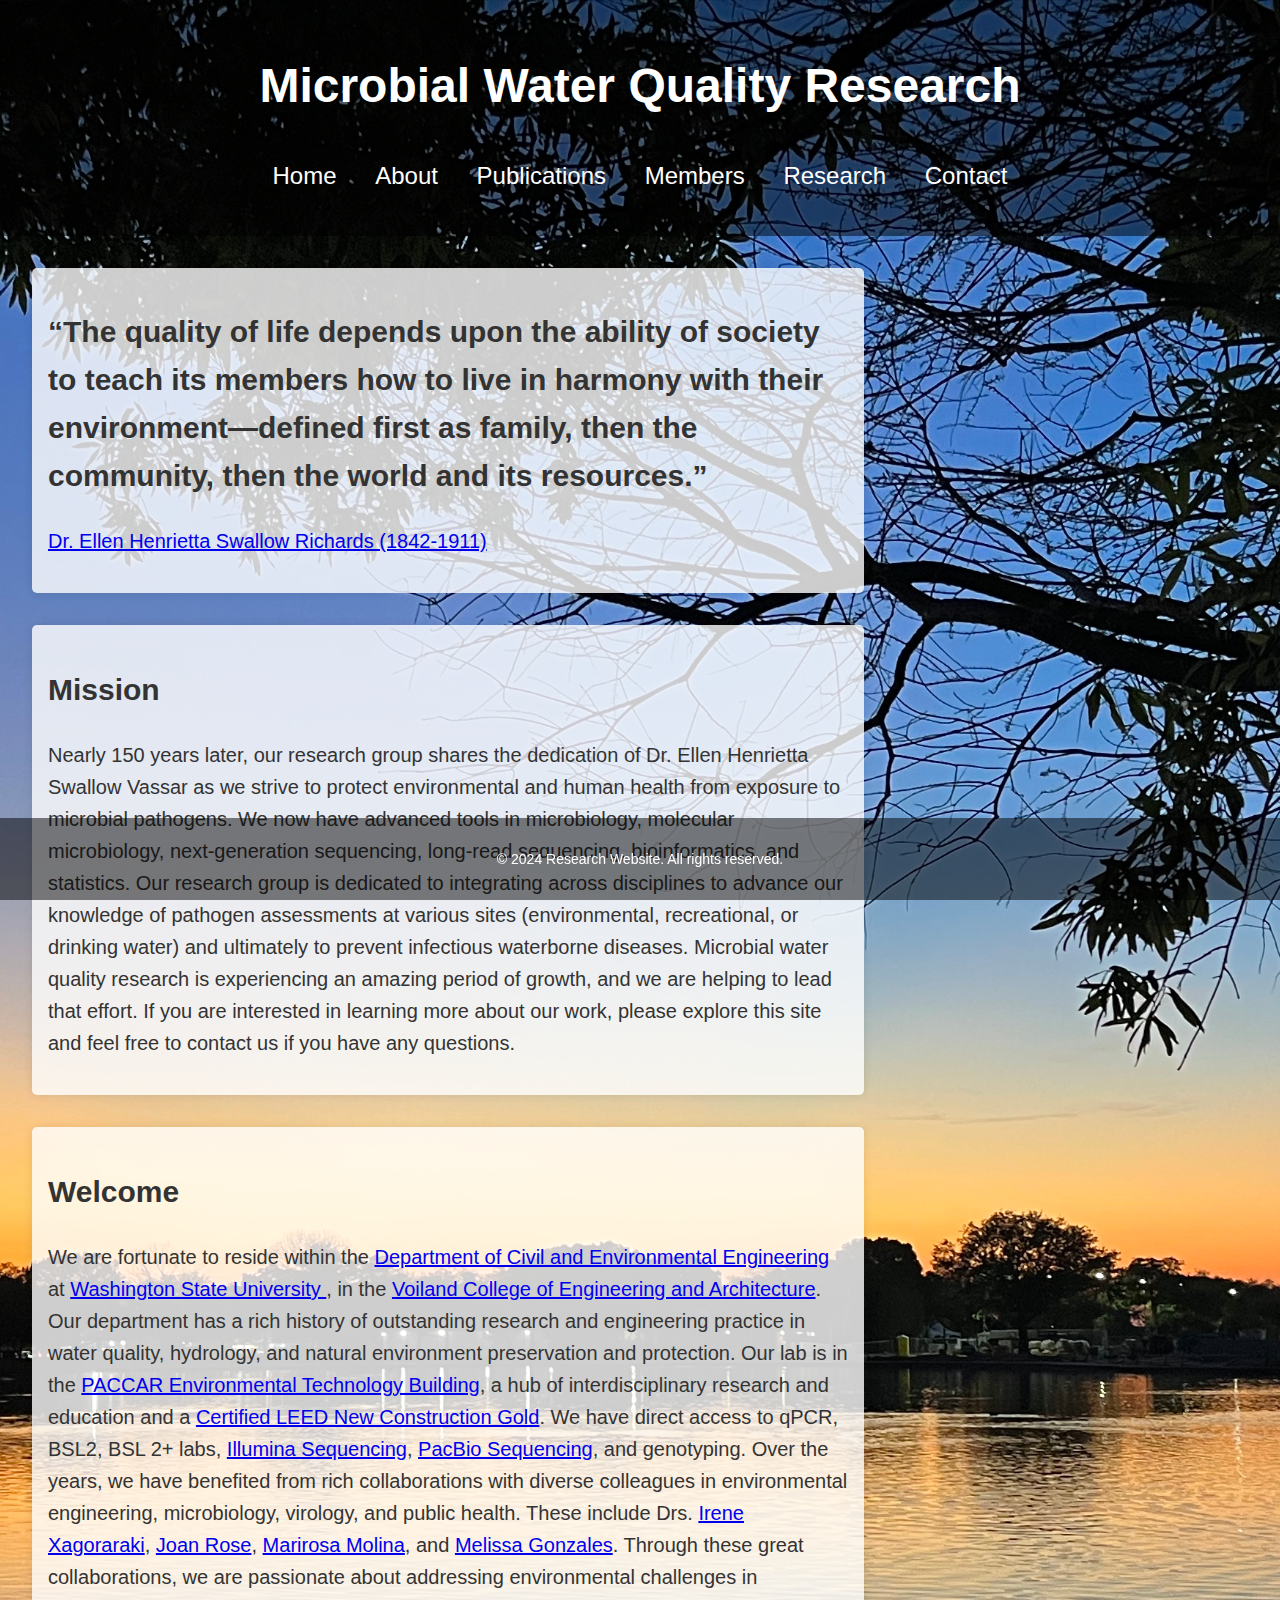
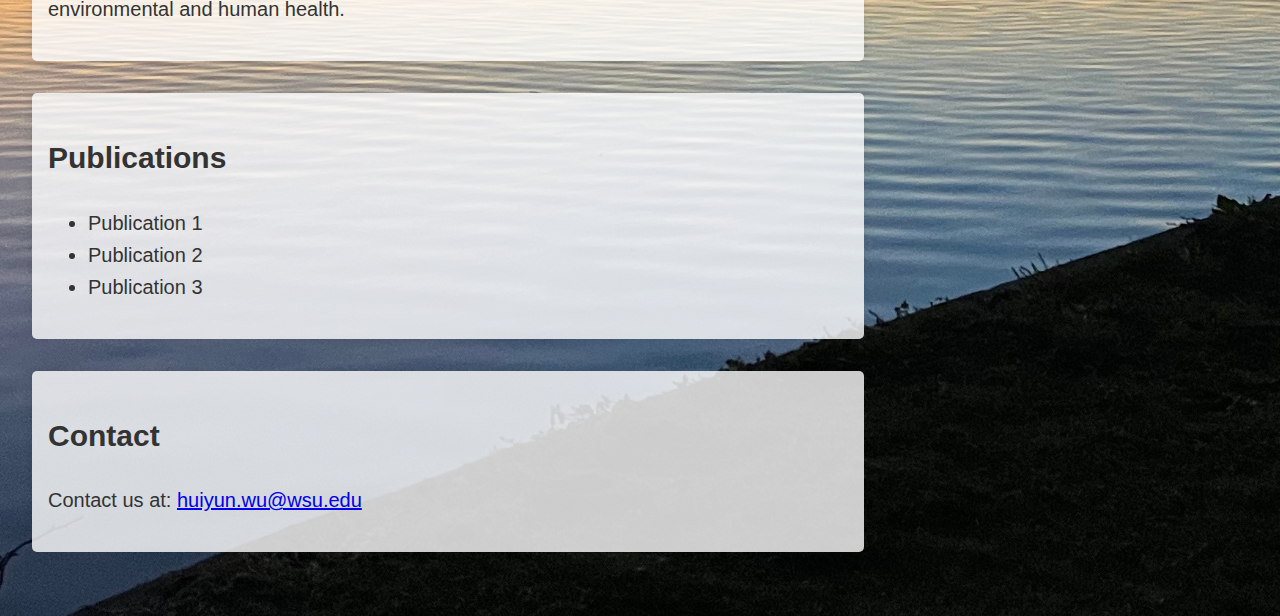
==== index.html @ 4d08313c "change font color" ====
<!DOCTYPE html>
<html lang="en">
<head>
    <meta charset="UTF-8">
    <meta name="viewport" content="width=device-width, initial-scale=1.0">
    <title>Microbial Water Quality Research</title>
    <link rel="stylesheet" href="style.css">
    <style>
        body {
            font-family: Arial, sans-serif;
            line-height: 1.6;
            margin: 0;
            padding: 0;
            background-image: url('images/park.jpg'); /* Replace with your image path */
            background-size: cover; /* Cover the entire background */
            background-position: center; /* Center the background image */
            color: #333; /* Text color */
        }

        header {
            background-color: rgba(0, 0, 0, 0.5); /* Dark semi-transparent background for header */
            color: white; /* Text color */
            padding: 1rem 0; /* Adjust padding as needed */
            text-align: center;
        }

        main {
            padding: 2rem;
        }

        section {
            margin-bottom: 2rem;
            padding: 1rem;
            max-width: 800px; 
            background-color: rgba(255, 255, 255, 0.8); /* Light semi-transparent background for sections */
            border-radius: 5px; /* Optional: Adds rounded corners */
            box-shadow: 0 0 10px rgba(0, 0, 0, 0.1); /* Optional: Adds a shadow */
        }

        footer {
            background-color: rgba(0, 0, 0, 0.5); /* Dark semi-transparent background for footer */
            color: white; /* Text color */
            text-align: center;
            padding: 1rem 0;
            position: fixed;
            bottom: 0;
            width: 100%;
        }
    </style>
</head>
<body>
    <header>
        <h1>Microbial Water Quality Research</h1>
        <nav>
            <ul>
                <li><a href="#home">Home</a></li>
                <li><a href="#about">About</a></li>
                <li><a href="#publications">Publications</a></li>
                <li><a href="#members">Members</a></li>
                <li><a href="#research">Research</a></li>
                <li><a href="#contact">Contact</a></li>
            </ul>
        </nav>
    </header>
    <main>
        <section id="home">
            <h2>“The quality of life depends upon the ability of society to teach its members how to live in harmony with their environment—defined first as family, then the community, then the world and its resources.”</h2>
            <p> <a href=https://en.wikipedia.org/wiki/Ellen_Swallow_Richards> Dr. Ellen Henrietta Swallow Richards (1842-1911)</a> </p>
        </section>
        <section id="about">
            <h2>Mission</h2>
            <p>Nearly 150 years later, our research group shares the dedication of Dr. Ellen Henrietta Swallow Vassar as we strive to protect environmental and human health from exposure to microbial pathogens. We now have advanced tools in microbiology, molecular microbiology, next-generation sequencing, long-read sequencing, bioinformatics, and statistics. Our research group is dedicated to integrating across disciplines to advance our knowledge of pathogen assessments at various sites (environmental, recreational, or drinking water) and ultimately to prevent infectious waterborne diseases. Microbial water quality research is experiencing an amazing period of growth, and we are helping to lead that effort. If you are interested in learning more about our work, please explore this site and feel free to contact us if you have any questions.</p>
        </section>
        <section id="welcome">
            <h2>Welcome</h2>
            <p>We are fortunate to reside within the <a href=https://ce.wsu.edu/"> Department of Civil and Environmental Engineering </a> at <a href=http://www.wsu.edu/ >Washington State University </a>, in the <a href="https://vcea.wsu.edu/">Voiland College of Engineering and Architecture</a>. Our department has a rich history of outstanding research and engineering practice in water quality, hydrology, and natural environment preservation and protection. Our lab is in the <a href="https://cplinc.com/work/projects/paccar-environmental-technology-building/">PACCAR Environmental Technology Building</a>, a hub of interdisciplinary research and education and a <a href="https://lmnarchitects.com/project/paccar-environmental-technology-building-washington-state-university">Certified LEED New Construction Gold</a>. We have direct access to qPCR, BSL2, BSL 2+ labs, <a href="https://labs.wsu.edu/genomicscore/">Illumina Sequencing</a>, <a href="https://lbb.wsu.edu/">PacBio Sequencing</a>, and genotyping. Over the years, we have benefited from rich collaborations with diverse colleagues in environmental engineering, microbiology, virology, and public health. These include Drs. <a href="https://www.egr.msu.edu/~xagorara/">Irene Xagoraraki</a>, <a href="https://rosejo.msu.domains/">Joan Rose</a>, <a href="https://www.researchgate.net/profile/Marirosa-Molina">Marirosa Molina</a>, and <a href="https://sph.tulane.edu/enhs/melissa-gonzales">Melissa Gonzales</a>. Through these great collaborations, we are passionate about addressing environmental challenges in environmental and human health.</p>
        </section>
        <section id="publications">
            <h2>Publications</h2>
            <ul>
                <li>Publication 1</li>
                <li>Publication 2</li>
                <li>Publication 3</li>
            </ul>
        </section>
        <section id="contact">
            <h2>Contact</h2>
            <p>Contact us at: <a href="mailto:huiyun.wu@wsu.edu">huiyun.wu@wsu.edu</a></p>
        </section>
    </main>
    <footer>
        <p>&copy; 2024 Research Website. All rights reserved.</p>
    </footer>
    <script src="script.js"></script>
</body>
</html>
---- style.css ----
body {
    font-family: Arial, sans-serif;
    line-height: 1.6;
    margin: 0;
    padding: 0;
    font-size: 16px;
}

header {
    background: #222222;
    color: white; /* Text color */
    padding: 1rem 0; /* Adjust padding as needed */
    text-align: center;
    padding: 1rem 0;
    text-align: center;
    font-size: 24px;
}

nav ul {
    list-style: none;
    padding: 0;
}

nav ul li {
    display: inline;
    margin: 0 1rem;
}


nav ul li a {
    color: white;
    text-decoration: none;
}


nav ul li a:hover {
    text-decoration: underline;
}

main {
    padding: 1rem;
    font-size: 16px;
}


section {
    margin-bottom: 2rem;
    padding: 1rem;
    background-color: #ffffff; /* White background color */
    border-radius: 5px; /* Optional: Adds rounded corners */
    box-shadow: 0 0 10px rgba(0, 0, 0, 0.1); /* Optional: Adds a shadow */
    font-size: 20px; /* Font size for section headers */
}


footer {
    background: #333;
    color: white; /* Text color */
    text-align: center;
    padding: 1rem 0;
    position: fixed;
    bottom: 0;
    width: 100%;
    font-size: 14px; /* Smaller font size for footer */
}
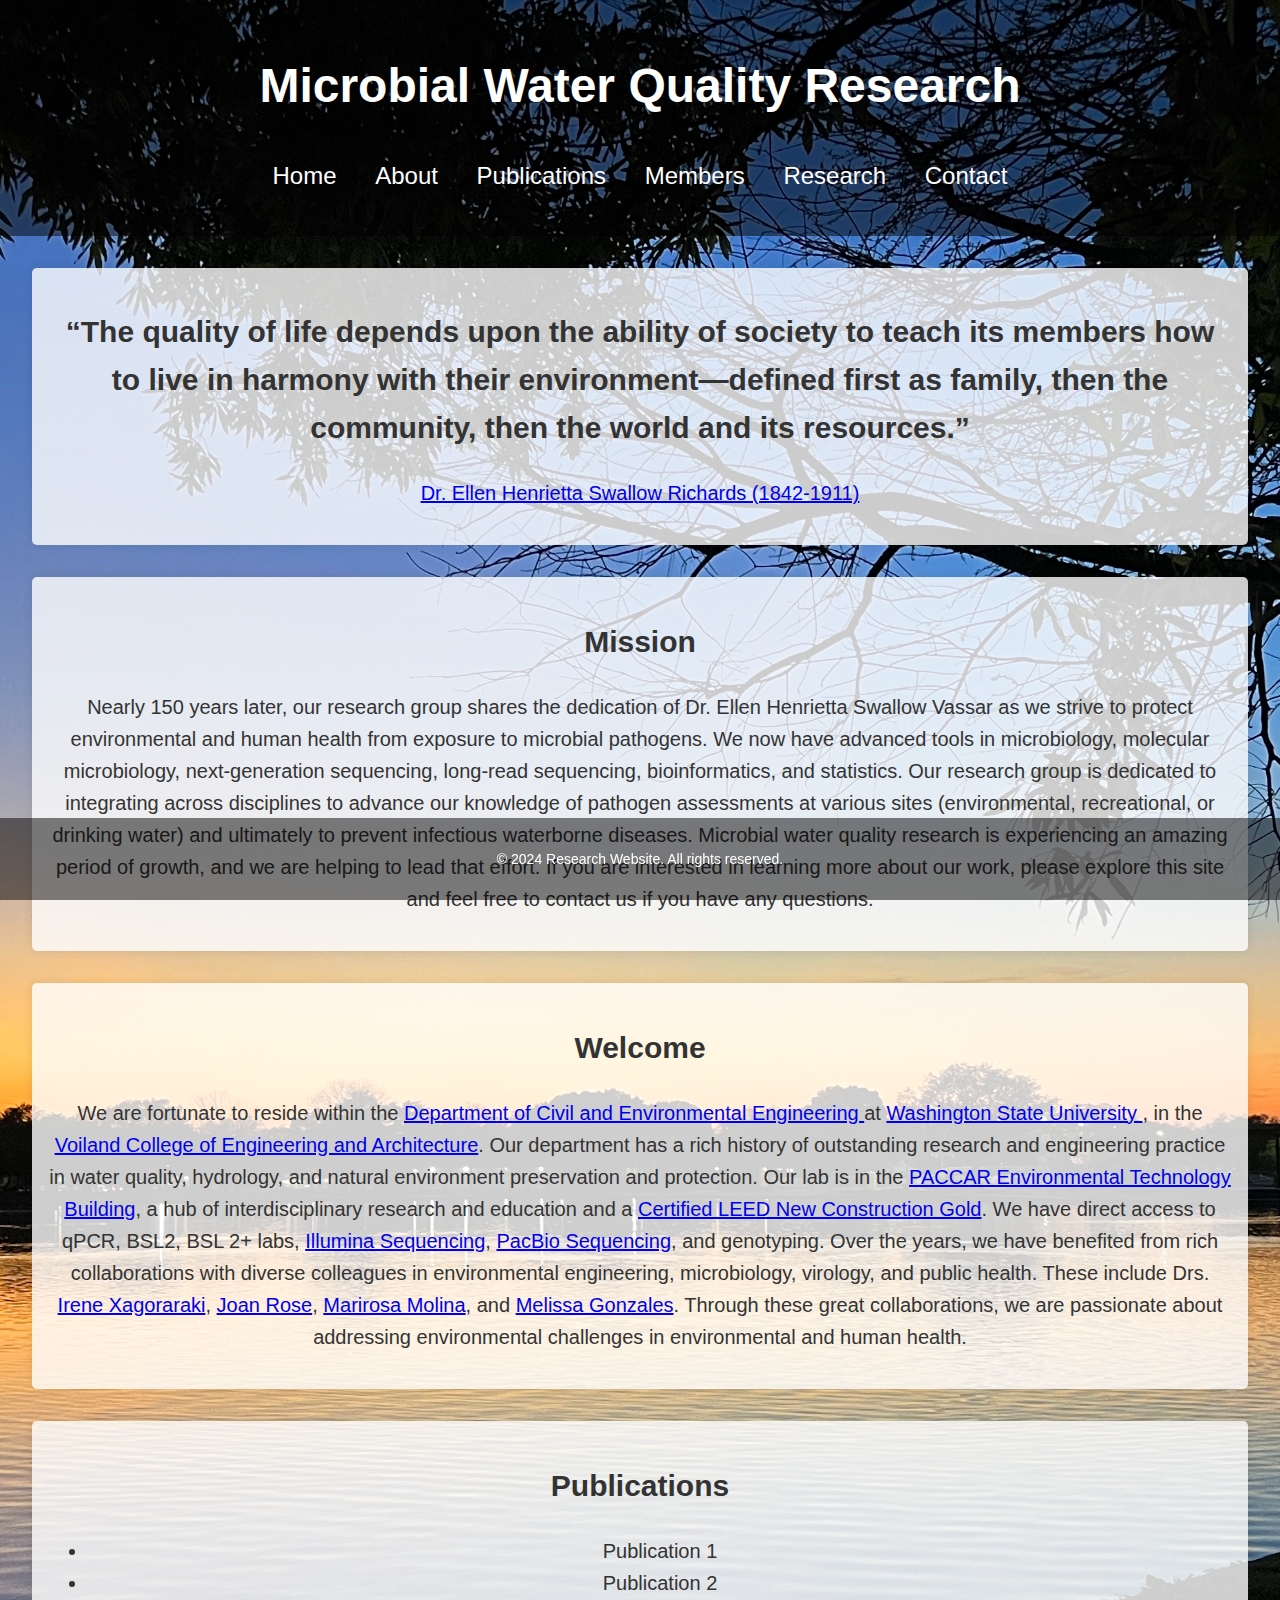
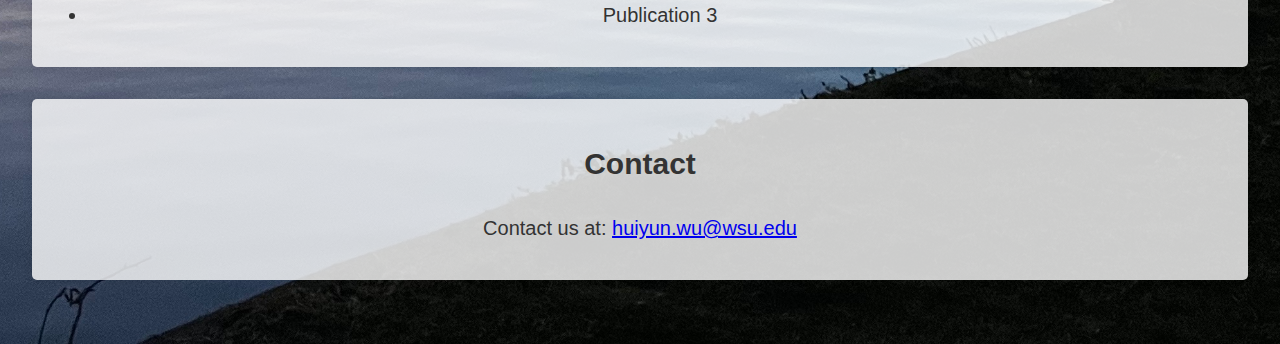
==== commit a82679d7: "change font color" ====
--- a/index.html
+++ b/index.html
@@ -26,12 +26,13 @@
 
         main {
             padding: 2rem;
+            text-align: center; /* Center aligns content within main */
         }
 
         section {
             margin-bottom: 2rem;
             padding: 1rem;
-            max-width: 800px; 
+            max-width: 1200px; 
             background-color: rgba(255, 255, 255, 0.8); /* Light semi-transparent background for sections */
             border-radius: 5px; /* Optional: Adds rounded corners */
             box-shadow: 0 0 10px rgba(0, 0, 0, 0.1); /* Optional: Adds a shadow */
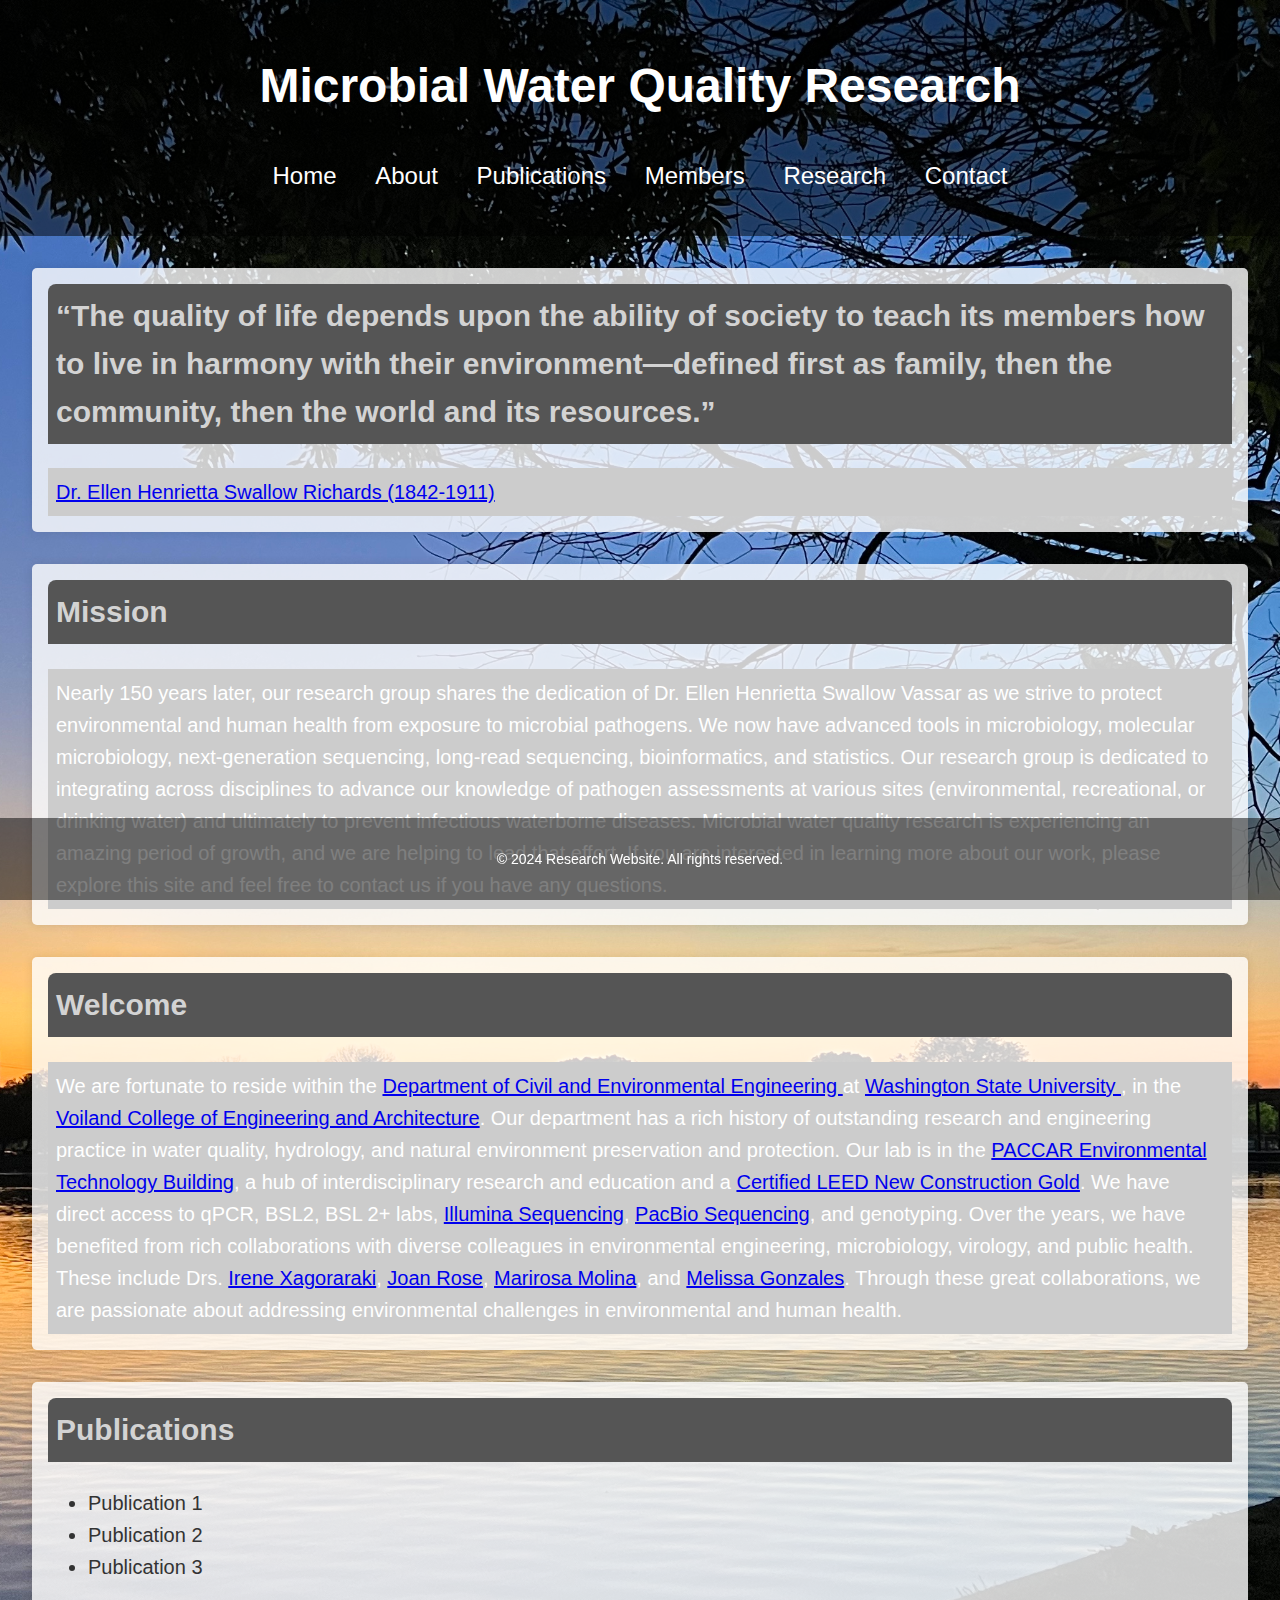
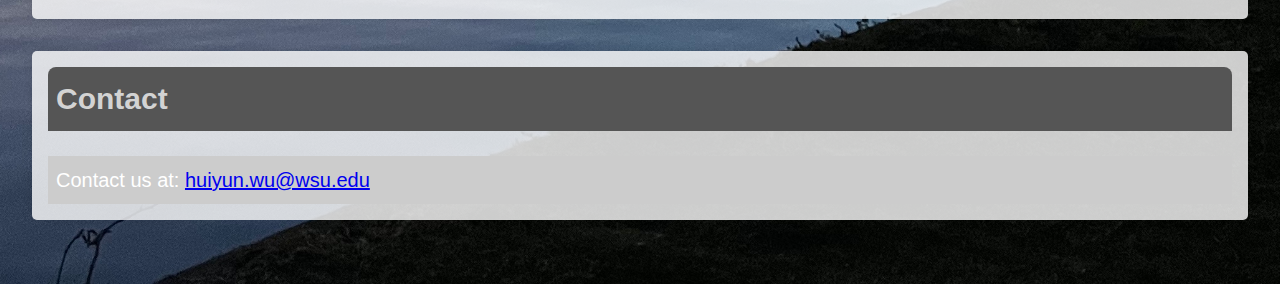
==== commit d927ca2e: "change font color" ====
--- a/index.html
+++ b/index.html
@@ -36,6 +36,23 @@
             background-color: rgba(255, 255, 255, 0.8); /* Light semi-transparent background for sections */
             border-radius: 5px; /* Optional: Adds rounded corners */
             box-shadow: 0 0 10px rgba(0, 0, 0, 0.1); /* Optional: Adds a shadow */
+            text-align: left; /* Align section content to the left */
+        }
+
+        section h2 {
+            background-color: #555555;
+            color: lightgray;
+            padding: 8px;
+            margin-top: 0; /* Remove default margin */
+            border-top-left-radius: 8px; /* Match section border radius */
+            border-top-right-radius: 8px; /* Match section border radius */
+        }
+
+        section p {
+            background-color: #cccccc;
+            color: white;
+            padding: 8px;
+            margin-bottom: 0; /* Remove default margin */
         }
 
         footer {
@@ -49,6 +66,7 @@
         }
     </style>
 </head>
+
 <body>
     <header>
         <h1>Microbial Water Quality Research</h1>
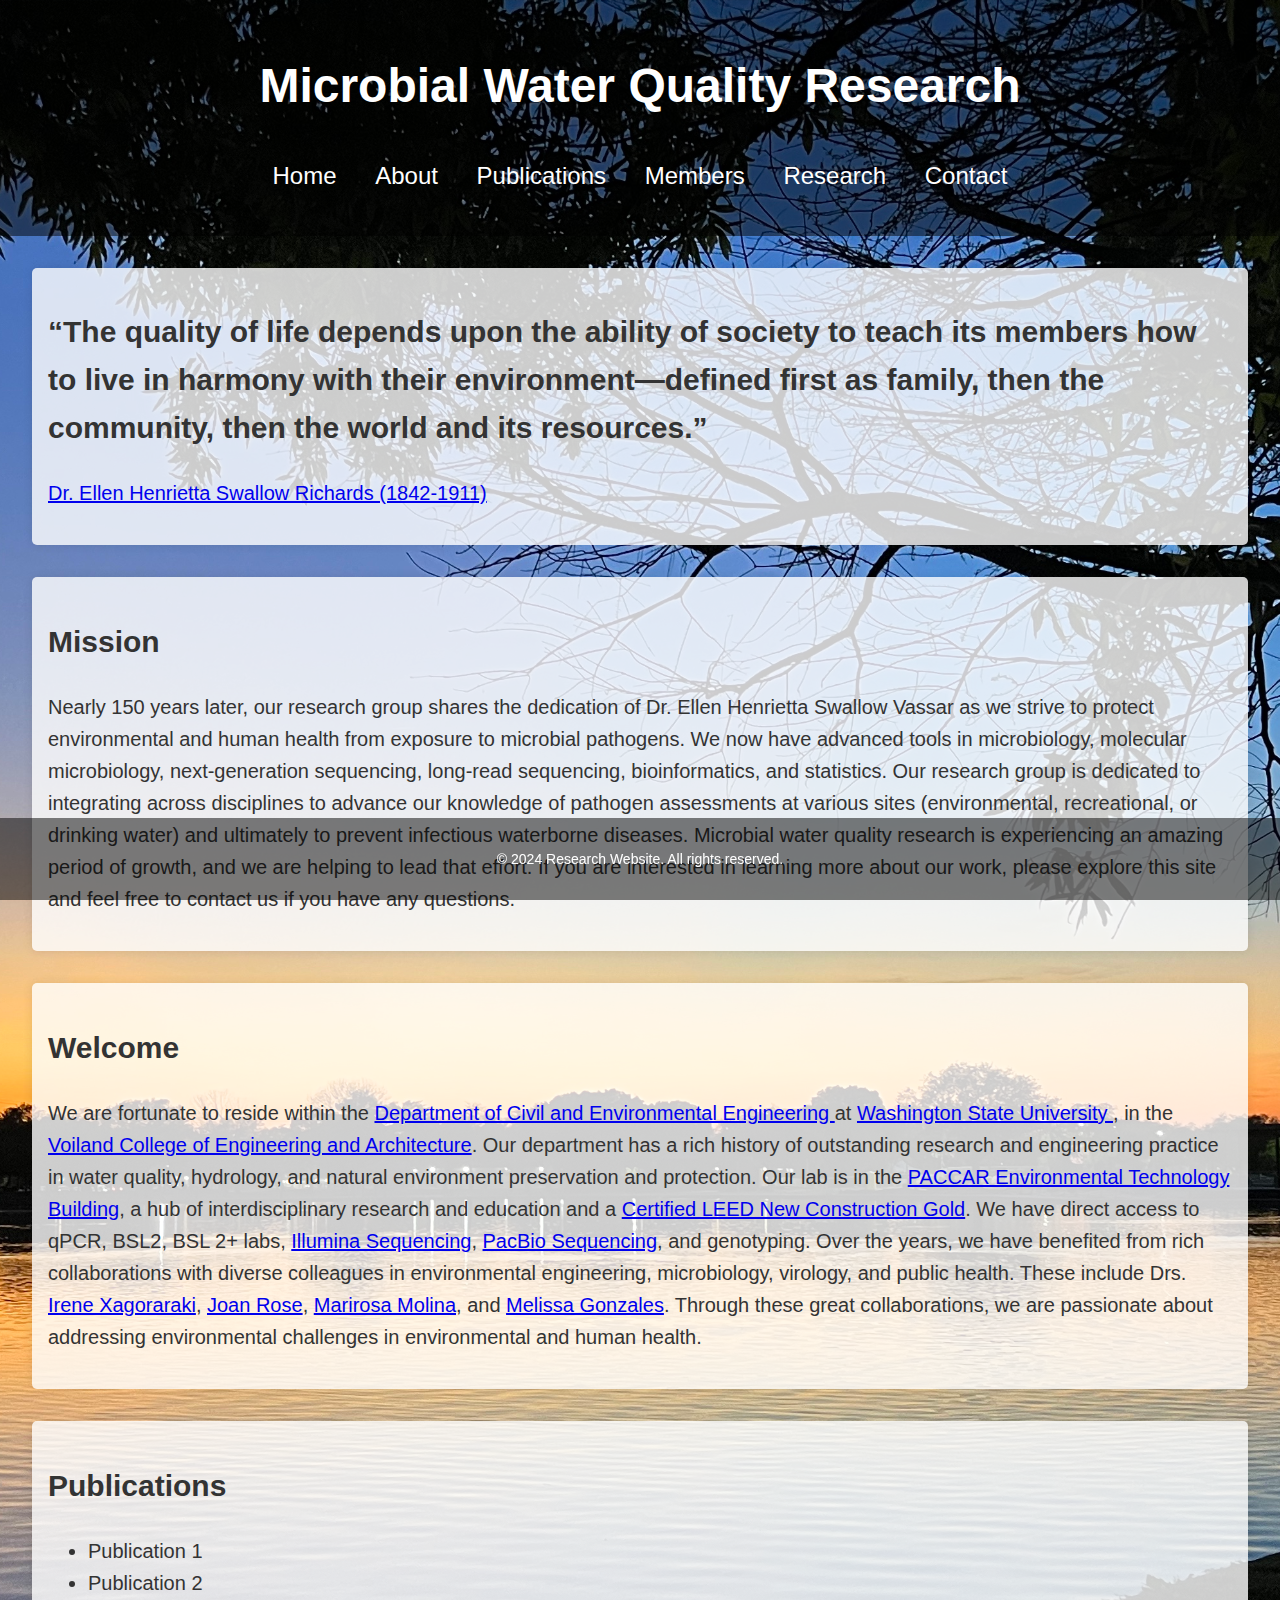
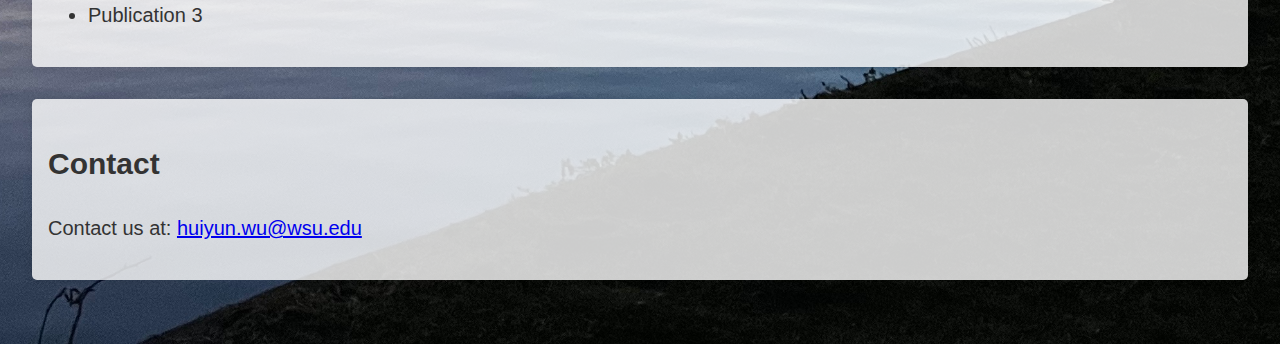
==== commit 37883cc7: "change font color" ====
--- a/index.html
+++ b/index.html
@@ -32,28 +32,14 @@
         section {
             margin-bottom: 2rem;
             padding: 1rem;
-            max-width: 1200px; 
+            max-width: 1400px; 
             background-color: rgba(255, 255, 255, 0.8); /* Light semi-transparent background for sections */
             border-radius: 5px; /* Optional: Adds rounded corners */
             box-shadow: 0 0 10px rgba(0, 0, 0, 0.1); /* Optional: Adds a shadow */
             text-align: left; /* Align section content to the left */
         }
 
-        section h2 {
-            background-color: #555555;
-            color: lightgray;
-            padding: 8px;
-            margin-top: 0; /* Remove default margin */
-            border-top-left-radius: 8px; /* Match section border radius */
-            border-top-right-radius: 8px; /* Match section border radius */
-        }
-
-        section p {
-            background-color: #cccccc;
-            color: white;
-            padding: 8px;
-            margin-bottom: 0; /* Remove default margin */
-        }
+    
 
         footer {
             background-color: rgba(0, 0, 0, 0.5); /* Dark semi-transparent background for footer */
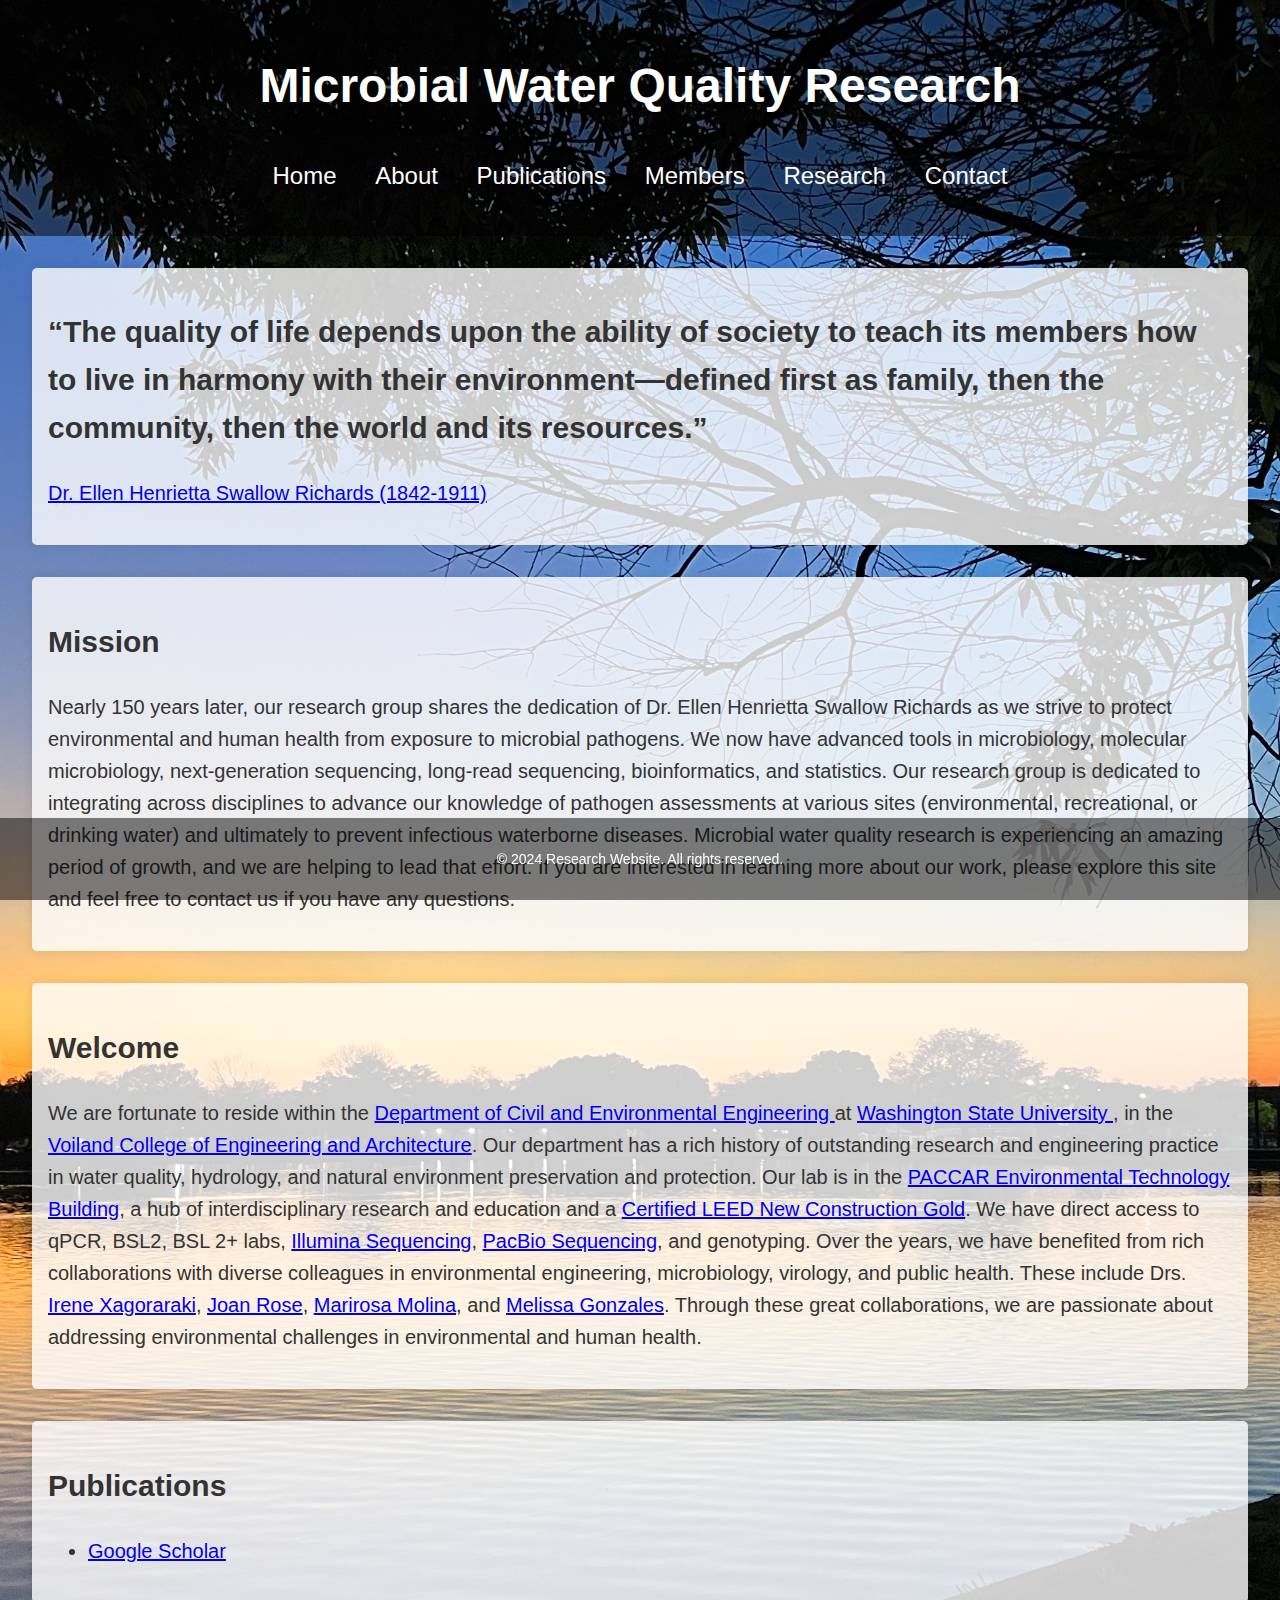
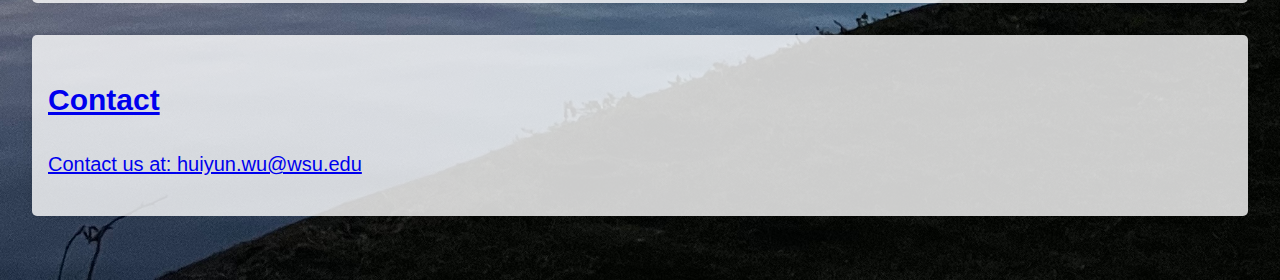
==== commit d97de2ba: "update index file" ====
--- a/index.html
+++ b/index.html
@@ -74,18 +74,16 @@
         </section>
         <section id="about">
             <h2>Mission</h2>
-            <p>Nearly 150 years later, our research group shares the dedication of Dr. Ellen Henrietta Swallow Vassar as we strive to protect environmental and human health from exposure to microbial pathogens. We now have advanced tools in microbiology, molecular microbiology, next-generation sequencing, long-read sequencing, bioinformatics, and statistics. Our research group is dedicated to integrating across disciplines to advance our knowledge of pathogen assessments at various sites (environmental, recreational, or drinking water) and ultimately to prevent infectious waterborne diseases. Microbial water quality research is experiencing an amazing period of growth, and we are helping to lead that effort. If you are interested in learning more about our work, please explore this site and feel free to contact us if you have any questions.</p>
+            <p>Nearly 150 years later, our research group shares the dedication of Dr. Ellen Henrietta Swallow Richards as we strive to protect environmental and human health from exposure to microbial pathogens. We now have advanced tools in microbiology, molecular microbiology, next-generation sequencing, long-read sequencing, bioinformatics, and statistics. Our research group is dedicated to integrating across disciplines to advance our knowledge of pathogen assessments at various sites (environmental, recreational, or drinking water) and ultimately to prevent infectious waterborne diseases. Microbial water quality research is experiencing an amazing period of growth, and we are helping to lead that effort. If you are interested in learning more about our work, please explore this site and feel free to contact us if you have any questions.</p>
         </section>
         <section id="welcome">
             <h2>Welcome</h2>
-            <p>We are fortunate to reside within the <a href=https://ce.wsu.edu/"> Department of Civil and Environmental Engineering </a> at <a href=http://www.wsu.edu/ >Washington State University </a>, in the <a href="https://vcea.wsu.edu/">Voiland College of Engineering and Architecture</a>. Our department has a rich history of outstanding research and engineering practice in water quality, hydrology, and natural environment preservation and protection. Our lab is in the <a href="https://cplinc.com/work/projects/paccar-environmental-technology-building/">PACCAR Environmental Technology Building</a>, a hub of interdisciplinary research and education and a <a href="https://lmnarchitects.com/project/paccar-environmental-technology-building-washington-state-university">Certified LEED New Construction Gold</a>. We have direct access to qPCR, BSL2, BSL 2+ labs, <a href="https://labs.wsu.edu/genomicscore/">Illumina Sequencing</a>, <a href="https://lbb.wsu.edu/">PacBio Sequencing</a>, and genotyping. Over the years, we have benefited from rich collaborations with diverse colleagues in environmental engineering, microbiology, virology, and public health. These include Drs. <a href="https://www.egr.msu.edu/~xagorara/">Irene Xagoraraki</a>, <a href="https://rosejo.msu.domains/">Joan Rose</a>, <a href="https://www.researchgate.net/profile/Marirosa-Molina">Marirosa Molina</a>, and <a href="https://sph.tulane.edu/enhs/melissa-gonzales">Melissa Gonzales</a>. Through these great collaborations, we are passionate about addressing environmental challenges in environmental and human health.</p>
+            <p>We are fortunate to reside within the <a href="https://ce.wsu.edu/"> Department of Civil and Environmental Engineering </a> at <a href=http://www.wsu.edu/ >Washington State University </a>, in the <a href="https://vcea.wsu.edu/">Voiland College of Engineering and Architecture</a>. Our department has a rich history of outstanding research and engineering practice in water quality, hydrology, and natural environment preservation and protection. Our lab is in the <a href="https://cplinc.com/work/projects/paccar-environmental-technology-building/">PACCAR Environmental Technology Building</a>, a hub of interdisciplinary research and education and a <a href="https://lmnarchitects.com/project/paccar-environmental-technology-building-washington-state-university">Certified LEED New Construction Gold</a>. We have direct access to qPCR, BSL2, BSL 2+ labs, <a href="https://labs.wsu.edu/genomicscore/">Illumina Sequencing</a>, <a href="https://lbb.wsu.edu/">PacBio Sequencing</a>, and genotyping. Over the years, we have benefited from rich collaborations with diverse colleagues in environmental engineering, microbiology, virology, and public health. These include Drs. <a href="https://www.egr.msu.edu/~xagorara/">Irene Xagoraraki</a>, <a href="https://rosejo.msu.domains/">Joan Rose</a>, <a href="https://www.researchgate.net/profile/Marirosa-Molina">Marirosa Molina</a>, and <a href="https://sph.tulane.edu/enhs/melissa-gonzales">Melissa Gonzales</a>. Through these great collaborations, we are passionate about addressing environmental challenges in environmental and human health.</p>
         </section>
         <section id="publications">
             <h2>Publications</h2>
             <ul>
-                <li>Publication 1</li>
-                <li>Publication 2</li>
-                <li>Publication 3</li>
+                <li> <a href="https://scholar.google.com/citations?hl=en&user=sAIJSssAAAAJ&view_op=list_works&sortby=pubdate">Google Scholar </li>
             </ul>
         </section>
         <section id="contact">
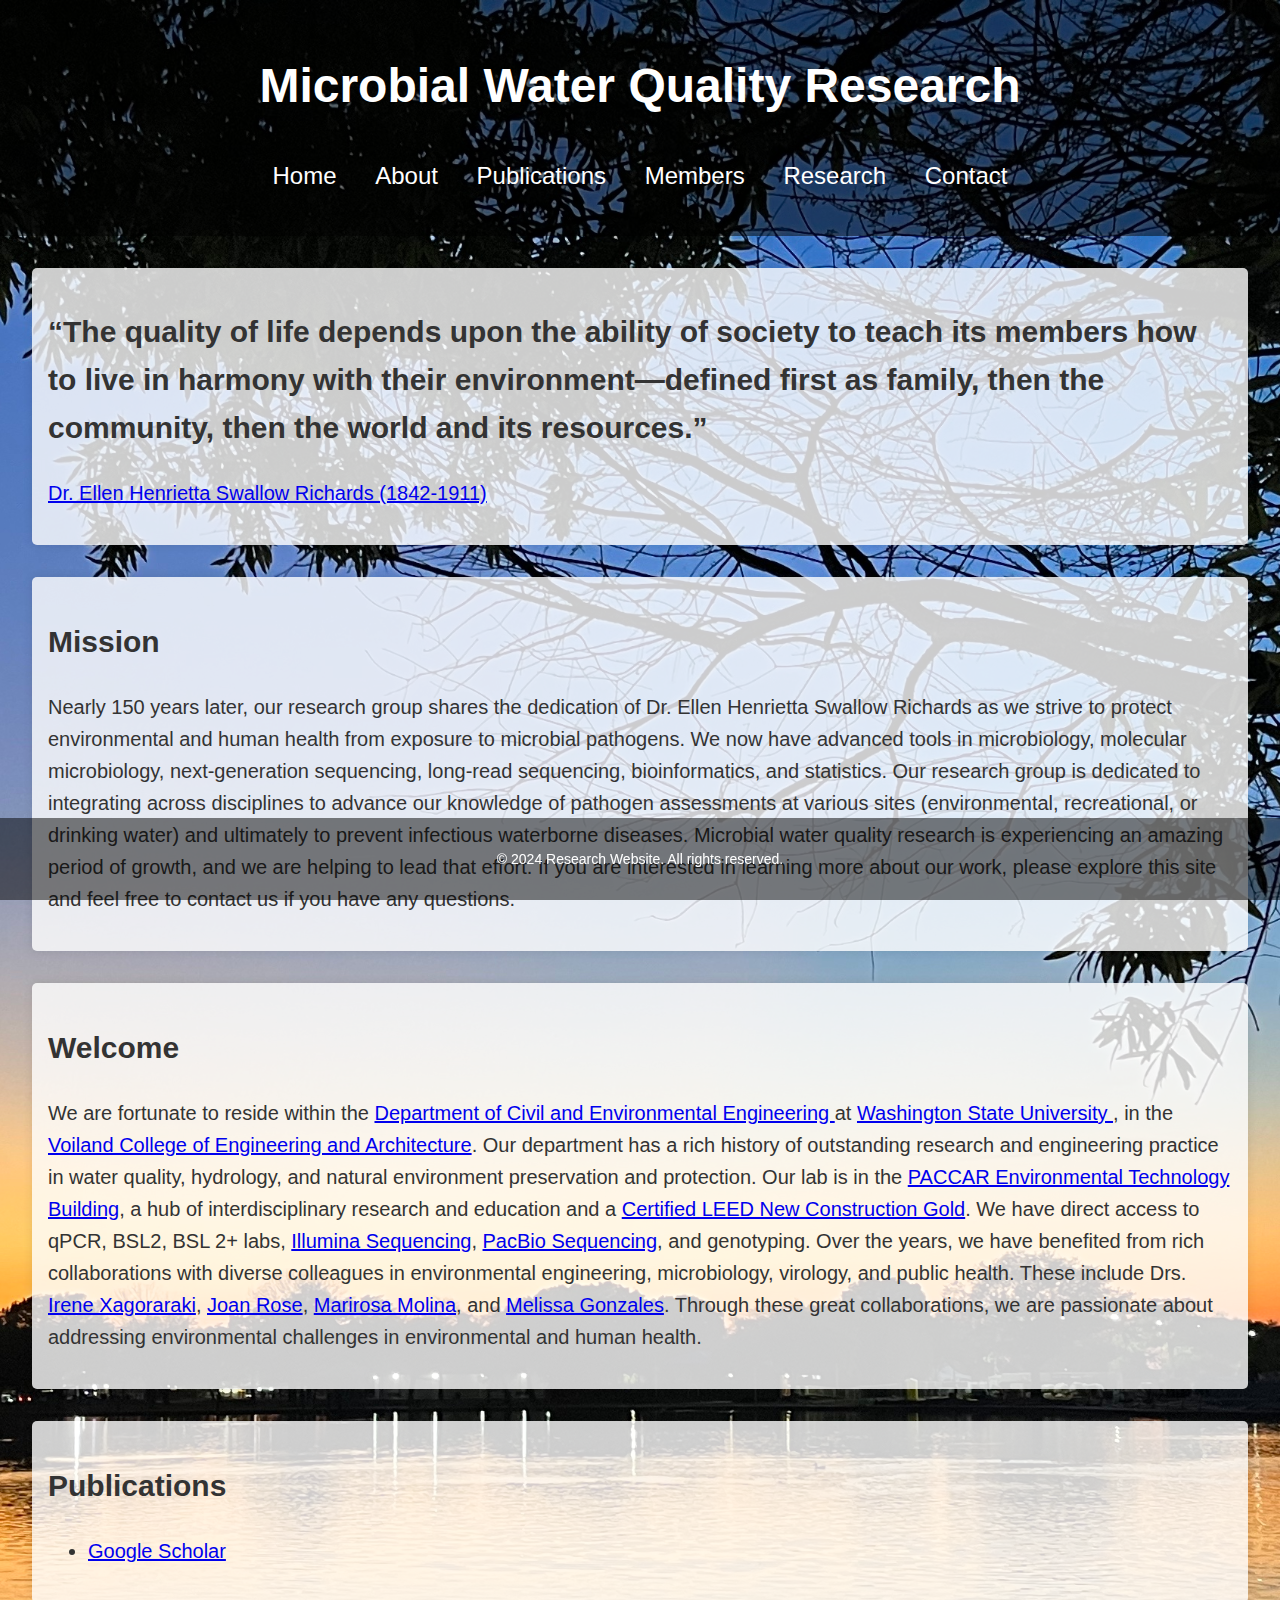
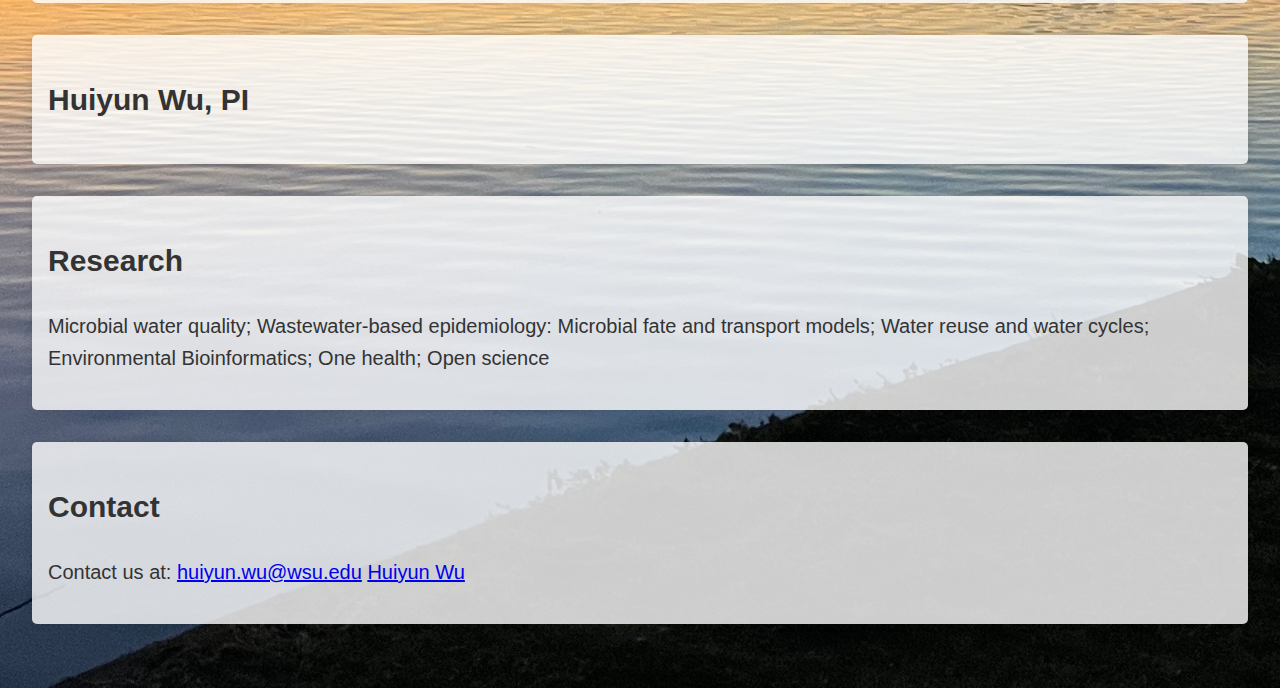
==== commit 0dc0a786: "update index file" ====
--- a/index.html
+++ b/index.html
@@ -83,12 +83,25 @@
         <section id="publications">
             <h2>Publications</h2>
             <ul>
-                <li> <a href="https://scholar.google.com/citations?hl=en&user=sAIJSssAAAAJ&view_op=list_works&sortby=pubdate">Google Scholar </li>
+                <li> <a href="https://scholar.google.com/citations?hl=en&user=sAIJSssAAAAJ&view_op=list_works&sortby=pubdate">Google Scholar </a> </li>
             </ul>
+        </section>
+        <section id="Members">
+            <h2>Huiyun Wu, PI</h2>
+            <p> </p>
+        </section>
+        <section id="Research">
+            <h2>Research</h2>
+            <p>Microbial water quality; Wastewater-based epidemiology: 
+                Microbial fate and transport models; 
+                Water reuse and water cycles; 
+                Environmental Bioinformatics; 
+                One health; 
+                Open science </p>
         </section>
         <section id="contact">
             <h2>Contact</h2>
-            <p>Contact us at: <a href="mailto:huiyun.wu@wsu.edu">huiyun.wu@wsu.edu</a></p>
+            <p>Contact us at: <a href="mailto:huiyun.wu@wsu.edu">huiyun.wu@wsu.edu</a> <a href="https://ce.wsu.edu/faculty/huiyun-wu/">Huiyun Wu</a></p>
         </section>
     </main>
     <footer>
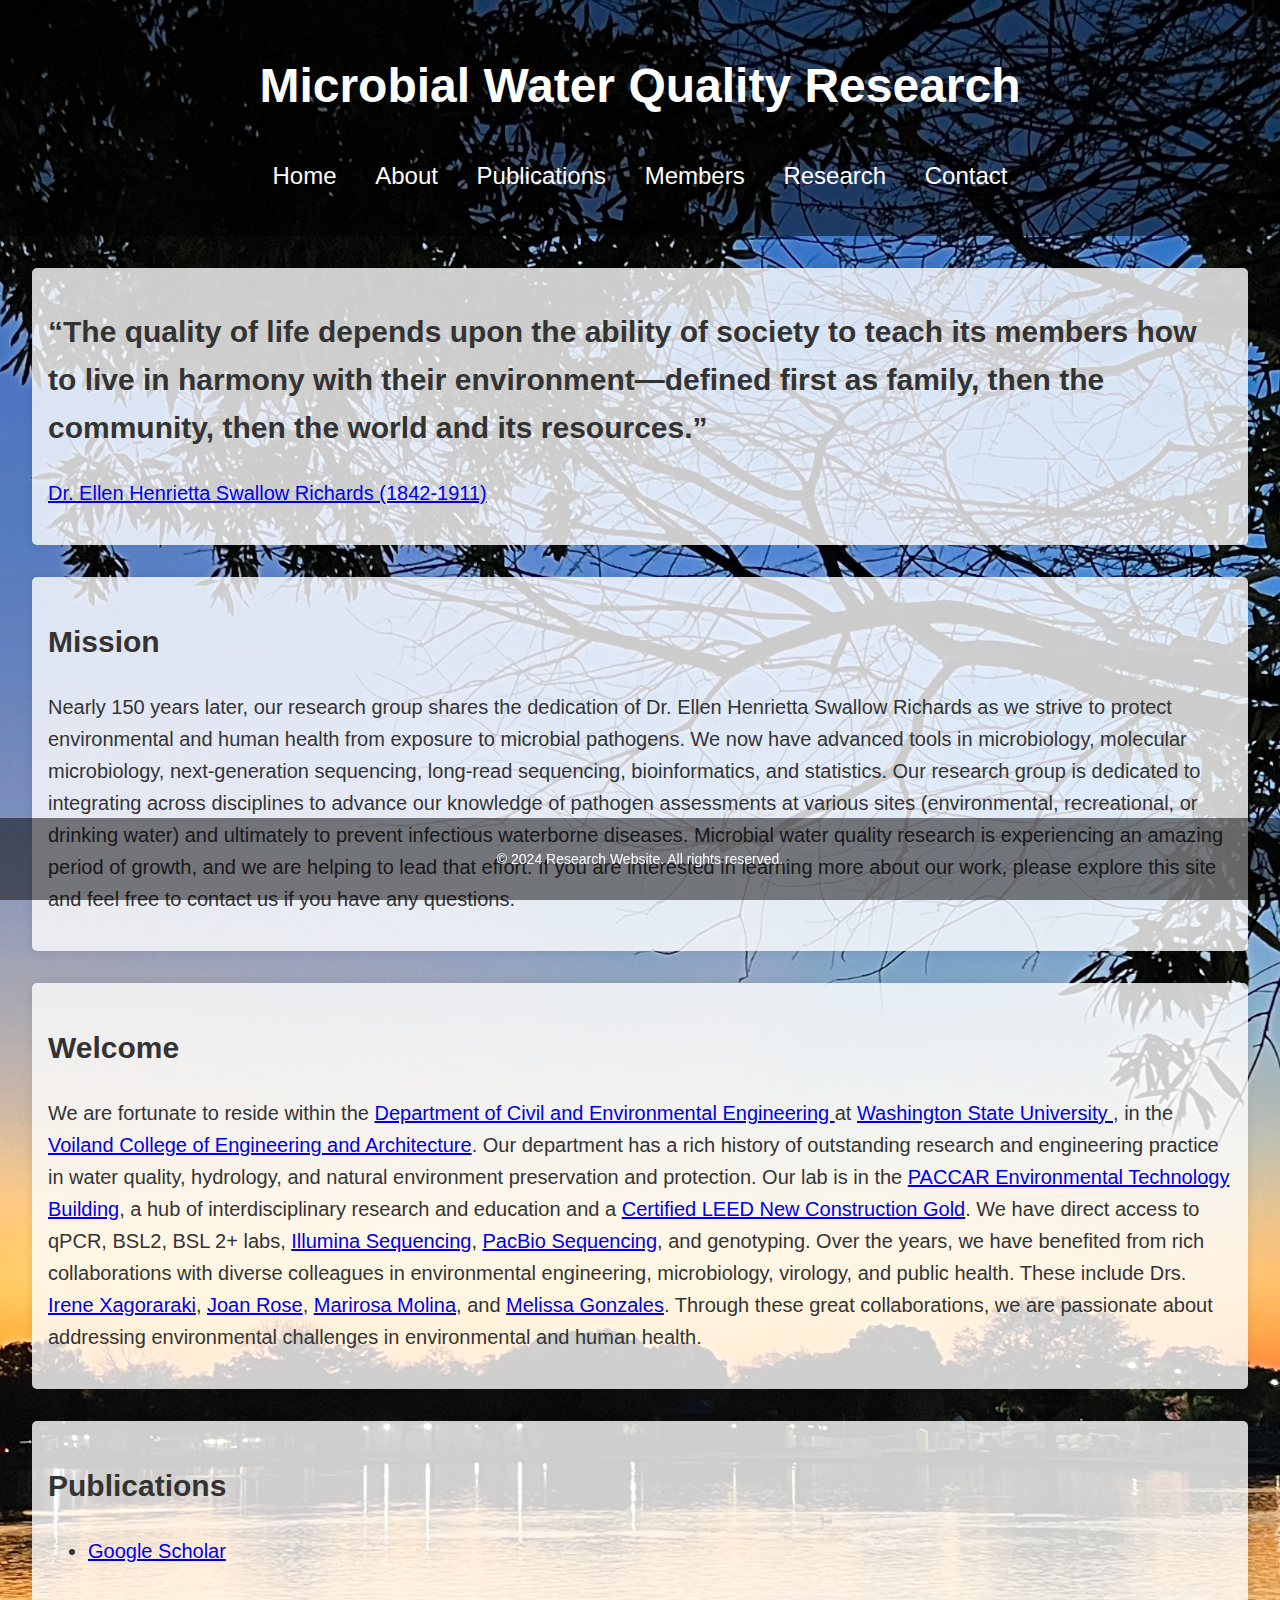
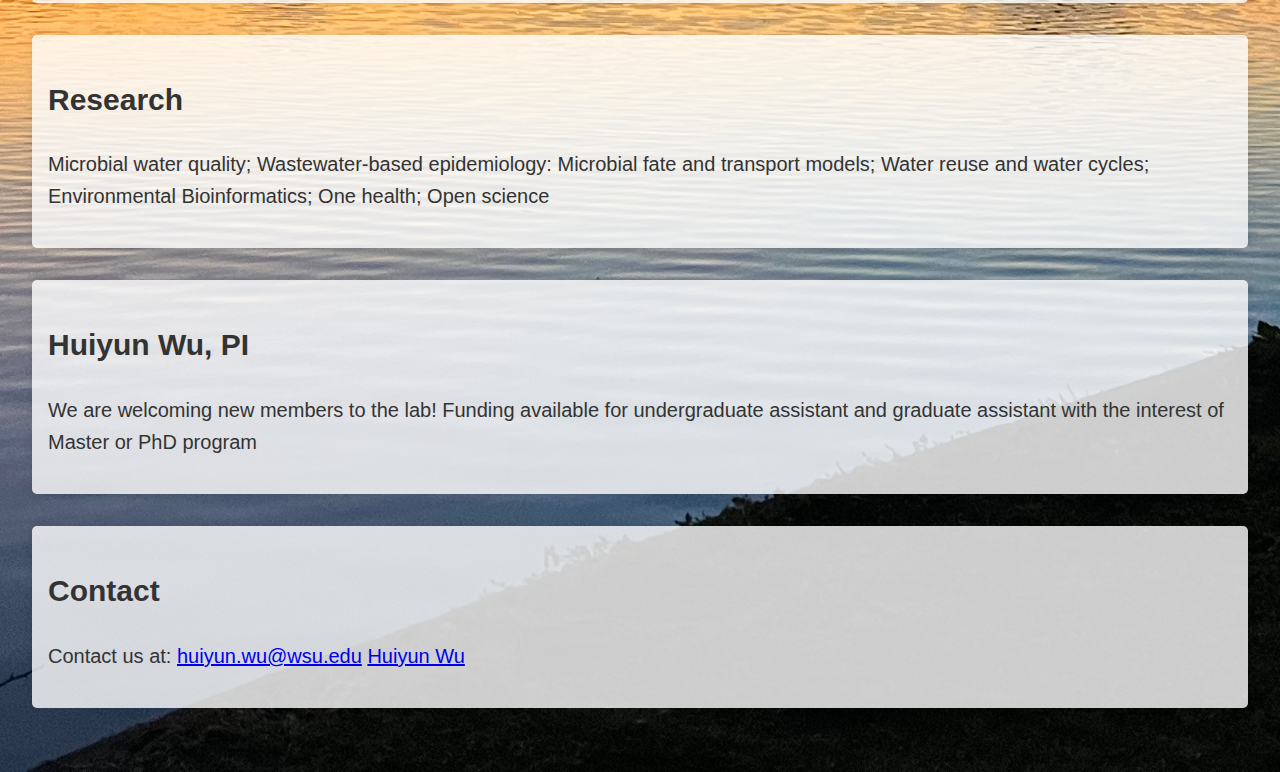
==== commit 92104157: "update index file" ====
--- a/index.html
+++ b/index.html
@@ -86,10 +86,6 @@
                 <li> <a href="https://scholar.google.com/citations?hl=en&user=sAIJSssAAAAJ&view_op=list_works&sortby=pubdate">Google Scholar </a> </li>
             </ul>
         </section>
-        <section id="Members">
-            <h2>Huiyun Wu, PI</h2>
-            <p> </p>
-        </section>
         <section id="Research">
             <h2>Research</h2>
             <p>Microbial water quality; Wastewater-based epidemiology: 
@@ -98,6 +94,10 @@
                 Environmental Bioinformatics; 
                 One health; 
                 Open science </p>
+        </section>
+        <section id="Members">
+            <h2>Huiyun Wu, PI</h2>
+            <p> We are welcoming new members to the lab! Funding available for undergraduate assistant and graduate assistant with the interest of Master or PhD program</p>
         </section>
         <section id="contact">
             <h2>Contact</h2>
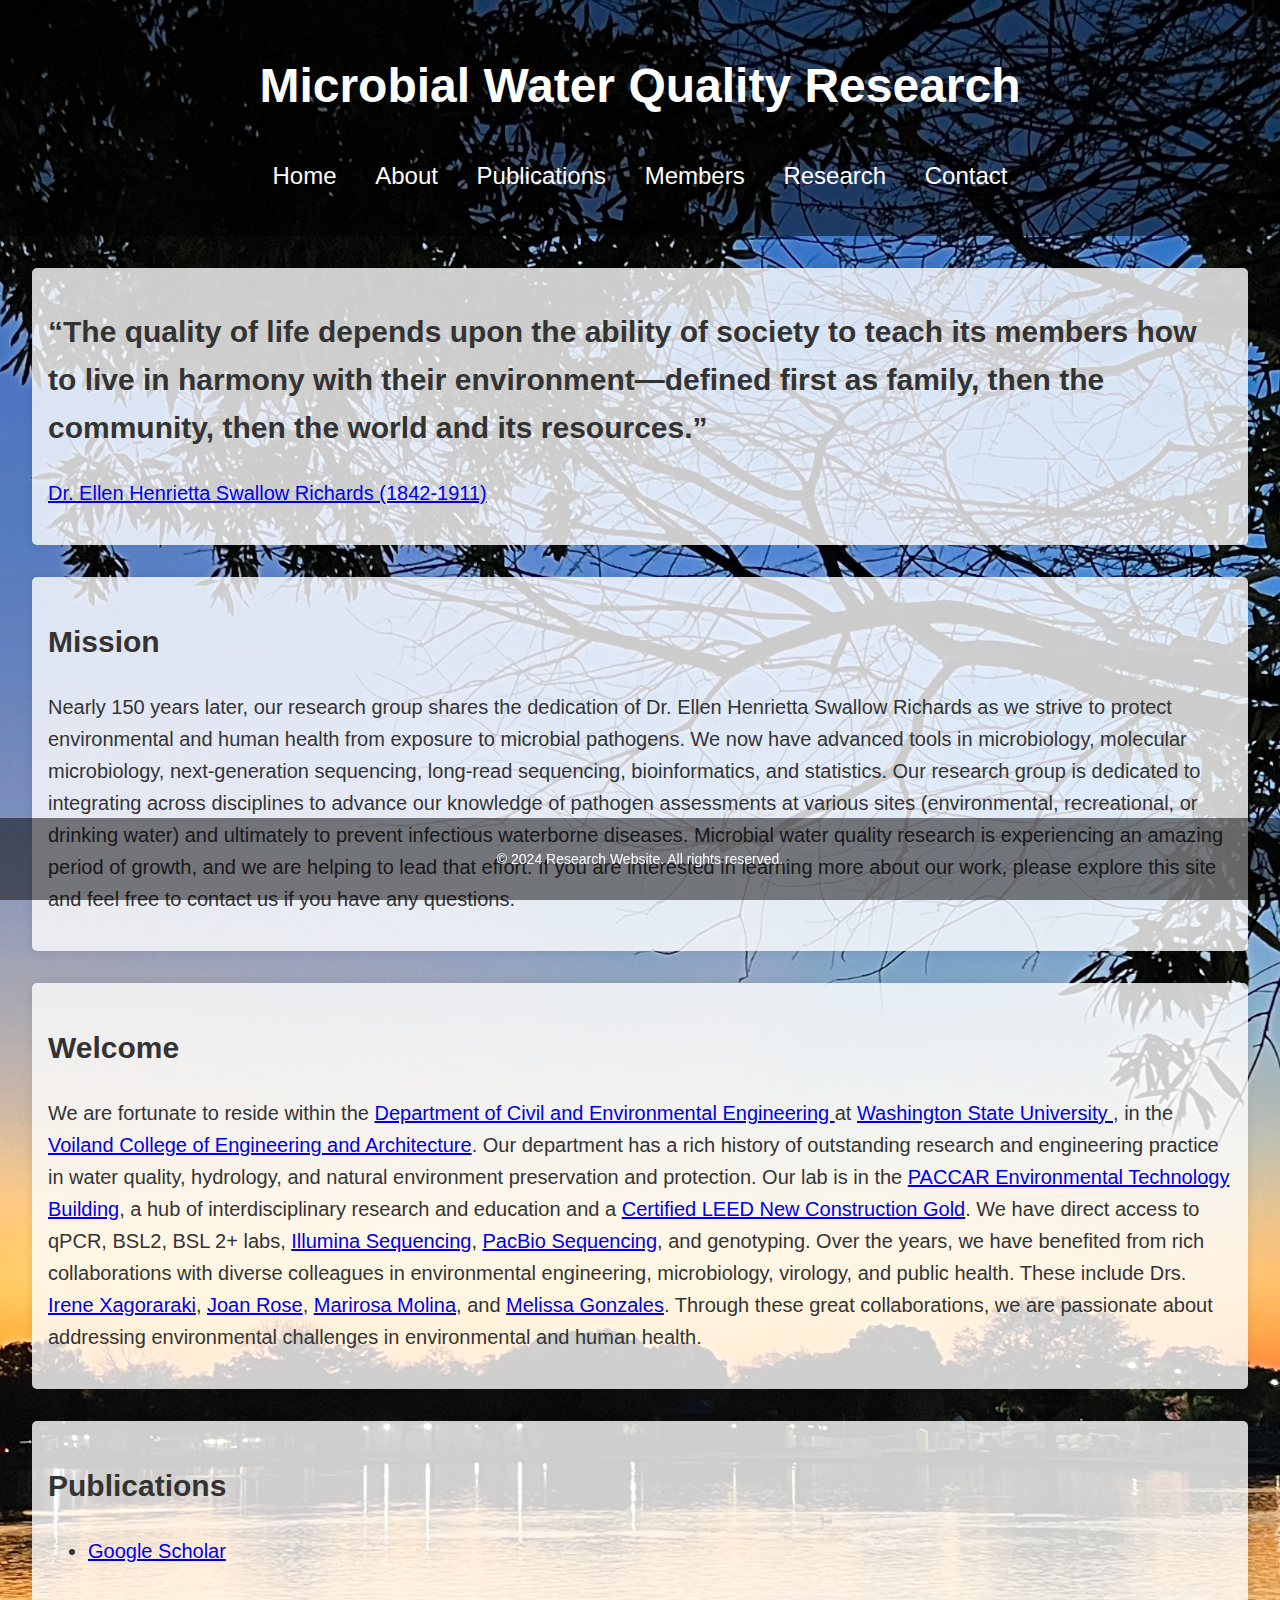
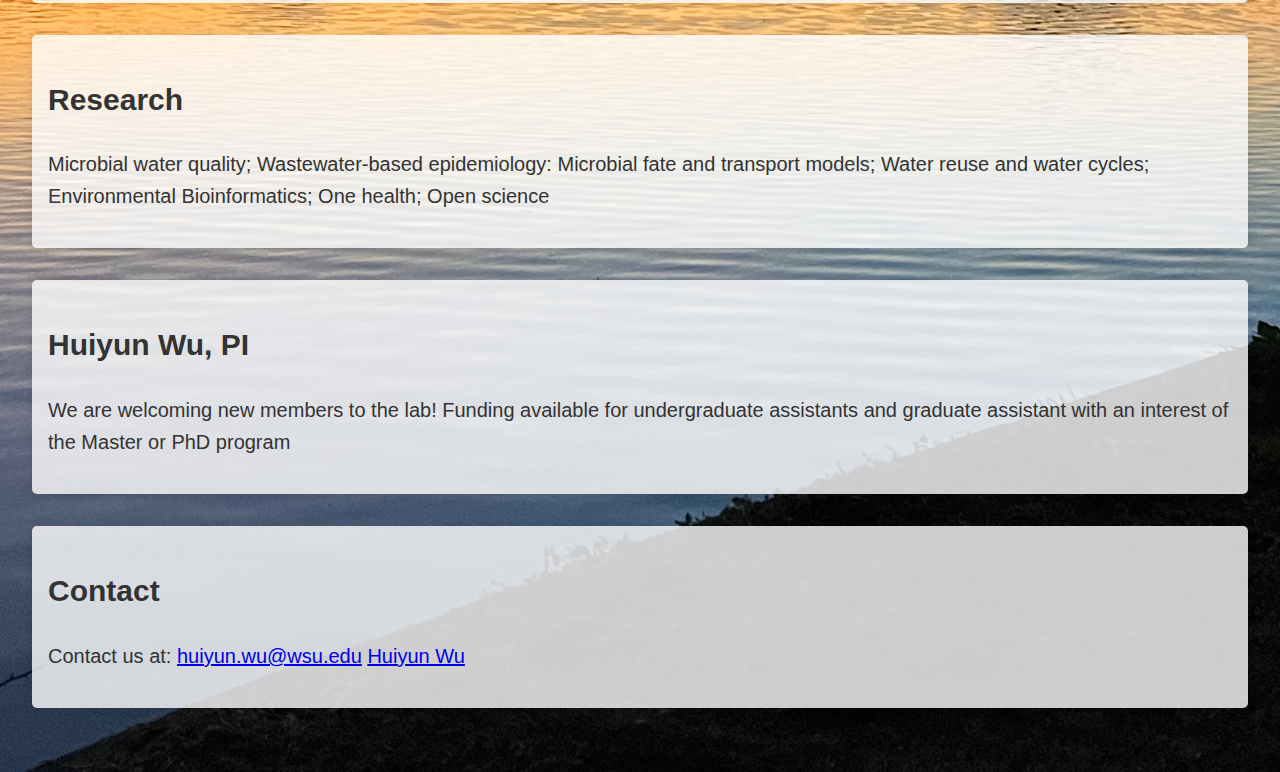
==== commit b3041351: "update index file" ====
--- a/index.html
+++ b/index.html
@@ -97,7 +97,7 @@
         </section>
         <section id="Members">
             <h2>Huiyun Wu, PI</h2>
-            <p> We are welcoming new members to the lab! Funding available for undergraduate assistant and graduate assistant with the interest of Master or PhD program</p>
+            <p> We are welcoming new members to the lab! Funding available for undergraduate assistants and graduate assistant with an interest of the Master or PhD program</p>
         </section>
         <section id="contact">
             <h2>Contact</h2>
